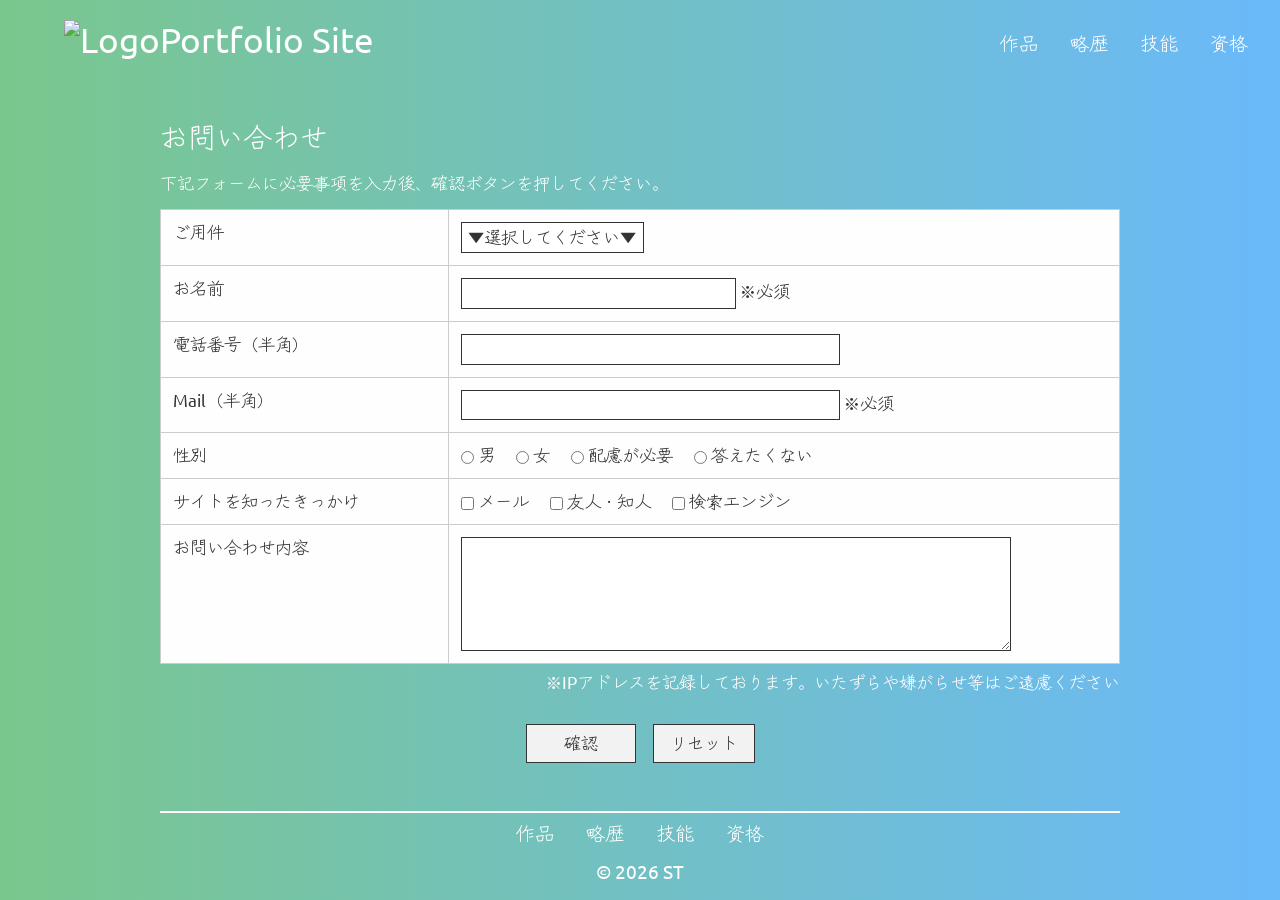
==== contact.html @ 0372b408 "Repository Hierarchy Correction htmlファイルがリポジトリ直下になるよう修正" ====
<!DOCTYPE html>
<html lang="ja">

<head>
  <meta charset="UTF-8">
  <meta name="viewport" content="width=device-width, initial-scale=1.0">
  <meta name="Description" content="" />
  <meta name="Keywords" content="" />

  <!-- ファビコン -->
  <link rel="icon" href="./img/favicon.ico" sizes="48x48"><!-- 48×48 -->
  <link rel="icon" href="./img/esoradonTop.svg" type="img/svg+xml">
  <link rel="apple-touch-icon" href="./img/esoradonTop.png" sizes="180x180"><!-- 180×180 -->

  <!-- リセットCSS -->
  <link rel="stylesheet" href="./css/reset.css">

  <!-- style.css 読み込み -->
  <link rel="stylesheet" href="./css/lightbox.css">
  <link rel="stylesheet" href="./css/style.css">
  <link rel="stylesheet" href="./css/responsive.css">

  <!-- Google Fonts 読み込み -->
  <link rel="preconnect" href="https://fonts.googleapis.com">
  <link rel="preconnect" href="https://fonts.gstatic.com" crossorigin>
  <link rel="preconnect" href="https://fonts.googleapis.com">
  <link rel="preconnect" href="https://fonts.gstatic.com" crossorigin>
  <link
    href="https://fonts.googleapis.com/css2?family=Ubuntu:ital,wght@0,300;0,400;0,500;0,700;1,300;1,400;1,500;1,700&family=Zen+Kurenaido&display=swap"
    rel="stylesheet">

  <title>Portfolio Site</title>
</head>

<body>
  <header>
    <div class="navSection">
      <div class="logoArea">
        <a href="./index.html">
          <h1 class="capitalize">
            <img src="./img/logo.png" alt="logo" class="logo">
            portfolio site
          </h1>
        </a>
      </div>
    </div>
  </header>

  <div id="menu">
    <nav>
      <div class="inner">
        <ul>
          <li>
            <a href="./index.html#portfolio">作品</a>
          </li>
          <li>
            <a href="./index.html#career">略歴</a>
          </li>
          <li>
            <a href="./index.html#skill">技能</a>
          </li>
          <li>
            <a href="./index.html#qualification">資格</a>
          </li>
        </ul>
      </div>
    </nav>

    <div class="toggleBtn">
      <span></span>
      <span></span>
      <span></span>
    </div>

    <div id="mask"></div>
  </div>


  <!-- お問合せ-->

  <body>
    <div id="formWrap" class="topics">
      <h3>お問い合わせ</h3>
      <p>下記フォームに必要事項を入力後、確認ボタンを押してください。</p>
      <form method="post" action="mail.php">
        <table class="formTable capitalize">
          <tr>
            <th>ご用件</th>
            <td><select name="ご用件">
                <option value="">&#x25BC;選択してください&#x25BC;</option>
                <option value="ご質問・お問い合わせ">ご質問・お問い合わせ</option>
                <option value="リンクについて">リンクについて</option>
              </select></td>
          </tr>
          <tr>
            <th>お名前</th>
            <td><input size="20" type="text" name="お名前" /> ※必須</td>
          </tr>
          <tr>
            <th>電話番号（半角）</th>
            <td><input size="30" type="text" name="電話番号" /></td>
          </tr>
          <tr>
            <th>mail（半角）</th>
            <td><input size="30" type="text" name="Email" /> ※必須</td>
          </tr>
          <tr>
            <th>性別</th>
            <td><input type="radio" name="性別" value="男" /> 男　
              <input type="radio" name="性別" value="女" /> 女　
              <input type="radio" name="性別" value="配慮が必要" /> 配慮が必要　
              <input type="radio" name="性別" value="答えたくない" /> 答えたくない
            </td>
          </tr>
          <tr>
            <th>サイトを知ったきっかけ</th>
            <td>
              <input name="サイトを知ったきっかけ[]" type="checkbox" value="メール" /> メール　
              <input name="サイトを知ったきっかけ[]" type="checkbox" value="友人・知人" /> 友人・知人　
              <input name="サイトを知ったきっかけ[]" type="checkbox" value="検索エンジン" /> 検索エンジン
            </td>
          </tr>
          <tr>
            <th>お問い合わせ内容<br /></th>
            <td><textarea name="お問い合わせ内容" cols="50" rows="5"></textarea></td>
          </tr>
        </table>
        <p class="uppercase caution">&#8251;ipアドレスを記録しております。いたずらや嫌がらせ等はご遠慮ください</p>
        <p align="center">
          <input type="submit" value="　 確認 　" />　<input type="reset" value="リセット" />
        </p>
      </form>
    </div>
  </body>

  <footer>
    <div class="footerMenu">
      <nav>
        <div class="inner">
          <ul>
            <li>
              <a href="#portfolio">作品</a>
            </li>
            <li>
              <a href="#career">略歴</a>
            </li>
            <li>
              <a href="#skill">技能</a>
            </li>
            <li>
              <a href="#qualification">資格</a>
            </li>
          </ul>
        </div>
      </nav>
    </div>

    <div class="copyright uppercase">&copy; 2026 st</div>
  </footer>
  <script src="./js/lightbox-plus-jquery.min.js"></script>
  <script src="./js/script.js"></script>

</body>

</html>
---- css/style.css ----
@charset "utf-8";

/* 共通 */
html {
    scroll-behavior: smooth;
}

.capitalize {
    text-transform: capitalize;
}

.uppercase {
    text-transform: uppercase;
}

body {
    margin: 0;
    padding: 0;
    font-family: "Ubuntu", "Zen Kurenaido", sans-serif;
    font-size: 1.2em;
    background: linear-gradient(to right, #7ac78d, #6ab9fa);
    color: #fefefe;
}

section {
    max-width: 960px;
    margin: 0 auto;
}

.topics {
    padding-bottom: 32px;
    margin: 0 auto 32px;
    border-bottom: 3px ridge #fefefe;
}

.credit {
    text-align: right;
    margin-right: 120px;
}

/* ヘッダー */
.logoArea h1 {
    font-size: 1.8em;
    display: flex;
    align-items: center;

}

.icon {
    max-width: 80px;
    border-radius: 16px;
    margin: 0 8px;
    padding: 8px;
    background-color: #FEFEFE;
}

:root {
    --header-h: 80px;
}

.navSection {
    display: flex;
    justify-content: space-between;
    align-items: center;
    width: 100%;
    padding: 24px 5%;
    height: var(--header-h);
    position: fixed;
    top: 0;
    left: 50%;
    transform: translateX(-50%);
    z-index: 100;
    background: linear-gradient(to right, #7ac78d, #6ab9fa);
}

h1 {
    font-size: 1.8em;
}

.logoArea {
    vertical-align: middle;
}

/* menu */
#menu {
    z-index: 1000;
    position: fixed;
    padding: 32px 0;
    top: 0;
    right: 32px;
    white-space: nowrap;
}

#menu .inner ul {
    display: flex;
    gap: 32px;
}

#menu .inner ul li a {
    transition: 0.2s;
}

#menu .inner ul li a:hover {
    transition: 0.2s;
    opacity: 0.6;
}

/* mv */
.mvArea {
    text-align: center;
    margin: 88px auto 64px;
    position: relative;
}

.mvArea img {
    max-width: 100%;
    border-radius: 24px;
}


/* スクロールダウンの位置 */
.scroll {
    margin-inline: auto;
    width: fit-content;
    position: absolute;
    top: 80%;
    left: 50%;
    transform: translateX(-50%);
}

/* マウスホイール */
.scroll::before {
    animation: 2s scroll infinite;
    background: #fefefe;
    border-radius: 3px;
    content: "";
    height: 12px;
    left: 0;
    margin: auto;
    position: absolute;
    right: 0;
    width: 4px;
}

/* マウス */
.scroll::after {
    border: 2px solid #fefefe;
    border-radius: 16px;
    content: "";
    display: block;
    height: 52px;
    margin-inline: auto;
    margin-top: 16px;
    width: 32px;
}

/* アニメーション */
@keyframes scroll {
    0% {
        opacity: 0;
        top: 40%;
    }

    50% {
        opacity: 1;
    }

    100% {
        opacity: 0;
        top: 70%;
    }
}

/* プロフィール */
.personal {
    display: flex;
    justify-content: center;
    align-items: center;
    gap: 32px;
    margin-bottom: 64px;
    padding-bottom: 32px;
}

.face {
    max-width: 320px;
    border-radius: 24px;
}

h2 {
    font-size: 1.5em;
    margin-bottom: 16px;
}

.profile table {
    margin-bottom: 16px;
}

.comment {
    max-width: 440px;
    margin: 0 auto;
}

/* メインコンテンツ */
/* 作品 */
.category {
    text-align: center;
    margin-bottom: 32px;
}

.category img {
    max-width: 80px;
    margin-bottom: 8px;
}

.gallery {
    margin-bottom: 16px;
    border-bottom: 3px dotted #fefefe;
}

.gallery:last-child {
    margin-bottom: 0;
    border-bottom: none;
}

.gallery h3 span {
    font-size: 0.7em;
}

.galleryConainer {
    display: flex;
    flex-wrap: wrap;
    justify-content: space-between;
    margin: 0 auto;
    max-width: 94%;
}

.galleryWrap {
    width: 30%;
    margin-bottom: 32px;
    display: flex;
    flex-direction: column;
    object-fit: cover;
}

.galleryWrap>a {
    width: 100%;
    height: 320px;
    /* ← h4を揃えるための基準 */
    display: flex;
    align-items: flex-end;
    /* ← 画像を下揃え */
    justify-content: center;
}

.galleryWrap img {
    max-width: 100%;
    height: 100%;
    object-fit: contain;
    display: block;
    margin-bottom: 16px;
    transition: transform .6s ease;
}

.galleryWrap :hover img {
    transform: scale(1.1);
    /* 拡大 */
}

.lb-data .lb-caption {
    font-size: 0.8em;
}

a[hidden] {
    display: none;
}

.galleryWrap p {
    line-height: 1.2;
}

h3 {
    font-size: 1.6em;
    margin-bottom: 24px;
}

h4 {
    font-size: 1.2em;
    margin-bottom: 16px;
    position: relative;
    text-align: center;
}

.galleryWrap button {
    display: block;
    border: 1px solid #fefefe;
    padding: 16px;
    border-radius: 32px;
    margin: 0 auto 16px;
    width: 240px;
    text-align: center;
    background-color: #3a4f9c;
}

/* ホバーした時に色を変える */
.galleryWrap button:hover {
    color: #3a4f9c;
    background-color: #bbdaf7;
    padding: 16px;
    border-radius: 32px;
}

/* career */
#career .content {
    max-width: 80%;
    margin: 0 auto;
}

#career {
    line-height: 1.5;
}

/* 技能 */
.content table {
    margin: 0 auto 8px;
}

.content table tr,
.content table th,
.content table td {
    border: solid 1px #fefefe;
    vertical-align: middle;
    padding: 8px;
}

/* 資格 */
#qualification .item {
    white-space: nowrap
}

/* コンタクト */
.contactArea{
    margin: 32px auto;
    width: 560px;
}

.contactArea .contact {
    display: block;
    font-size: 1.2em;
    text-align: center;
    color: #3a4f9c;
    padding: 16px 0 32px;
    border-radius: 8px;
    background-color: #fefefe;
}

.contactArea img {
max-width: 160px;
display: block;
margin: 0 auto;
}

.contactBox {
    position: fixed;
    top: 80%;
    right: 4%;
    z-index: 1000;
    box-shadow: 2px #333333;
    opacity: 0;
    pointer-events: none;
    transition: opacity 0.3s;
}

.contactBox.is-visible {
    opacity: 1;
    pointer-events: auto;
}

.contactText {
    font-size: 0.9em;
    font-weight: bold;
    text-align: center;
    white-space: nowrap;
    color: #3a4f9c;
    min-width: 128px;
    text-wrap: wrap;
}

.contactButton {
    width: 96px;
    height: 96px;
    display: flex;
    flex-direction: column;
    align-items: center;
    justify-content: center;
    padding: 80px;
    background-color: #FEFEFE;
    border-radius: 60%;
    text-decoration: none;
    color: inherit;
}

.contactBox img {
    max-width: 80px;
}

/* フッター */
footer {
    display: flex;
    flex-direction: column;
    align-items: center;
}

footer {
    margin-bottom: 16px;
}

.footerMenu {
    margin: 0 auto 16px;
}

.footerMenu ul {
    display: flex;
    gap: 32px;
}

/* コンタクト下層ページ */
#formWrap {
    max-width: 960px;
    margin: 128px auto 64px;
    color: #fefefe;
    line-height: 120%;
    font-size: 90%;
    margin-bottom: 8px;
}

#formWrap form {
    margin: 16px auto;
}

table.formTable {
    width: 100%;
    margin-bottom: 8px;
    border-collapse: collapse;
    color: #333;
}

input {
    color: #333;
}

table.formTable td,
table.formTable th {
    border: 1px solid #ccc;
    padding: 12px;
    background: #fefefe;
}

table.formTable th {
    width: 30%;
    font-weight: normal;
    text-align: left;
}

#formWrap .caution {
    text-align: right;
}


input,
textarea,
select {
    border: 1px solid #333;
    background-color: #fff;
    padding: 4px 6px;
    font-size: inherit;
}

input[type="submit"],
input[type="reset"] {
    border: 1px solid #333;
    background-color: #f2f2f2;
    padding: 8px 16px;
    cursor: pointer;
}

input[type="submit"]:hover,
input[type="reset"]:hover {
    background-color: #e0e0e0;
}

.caution {
    margin-bottom: 32px;
}
---- css/responsive.css ----
@media (max-width: 640px) {

    /* 共通 */
    section {
        max-width: 96%;
        margin: 0 auto;
    }

    .topics {
        padding-bottom: 16px;
        margin: 0 auto 16px;
    }

    /* ヘッダー */
    .navSection {
        display: block;
    }

    h1 {
        align-items: center;
    }

    /* ハンバーガーメニュー */
    #menu .inner ul {
        display: block;
    }

    nav {
        display: block;
        position: fixed;
        background-color: #fefefe;
        width: 240px;
        top: -240px;
        left: 0;
        bottom: 0;
        transition: all 0.5s;
        z-index: 1000;
        opacity: 0;
    }

    .open nav {
        top: 0;
        opacity: 1;
    }

    nav .inner {
        padding: 24px;
    }

    nav .inner ul {
        list-style: none;
        margin: 0;
        padding: 0;
    }

    nav .inner ul li {
        margin: 0;
        border-bottom: 1px solid #333;
    }

    nav .inner ul li a {
        display: block;
        font-size: 16px;
        padding: 1em;
        text-decoration: none;
        transition-duration: 0.2s;
        background: linear-gradient(90deg, #7ac78d 0%, #6ab9fa 40%, #ff3bef 80%);
        background-size: 300% 100%;
        background-clip: content-box;
        -webkit-background-clip: text;
        -webkit-text-fill-color: transparent;
        animation-name: gradationTextAnimation;
        animation-duration: 8s;
        animation-timing-function: linear;
        animation-iteration-count: infinite;
    }

    @keyframes gradationTextAnimation {
        0% {
            background-position: 0 0;
        }

        50% {
            background-position: 100% 0;
        }

        100% {
            background-position: 0 0;
        }
    }

    nav .inner ul li:hover {
        background: #e4e4e4;
    }

    .toggleBtn {
        display: block;
        position: fixed;
        top: 32px;
        right: 32px;
        width: 32px;
        height: 32px;
        z-index: 1000;
        cursor: pointer;
    }

    .toggleBtn span {
        position: absolute;
        display: block;
        left: 0;
        width: 32px;
        height: 2px;
        background-color: #fefefe;
        transition: all 0.5s;
        border-radius: 4px;
    }

    .toggleBtn span:nth-child(1) {
        top: 4px;
    }

    .toggleBtn span:nth-child(2) {
        top: 16px;
    }

    .toggleBtn span:nth-child(3) {
        bottom: 4px;
    }

    .open .toggleBtn span {
        background-color: #fefefe;
    }

    .open .toggleBtn span:nth-child(1) {
        transform: translateY(12px) rotate(-315deg);
    }

    .open .toggleBtn span:nth-child(2) {
        opacity: 0;
    }

    .open .toggleBtn span:nth-child(3) {
        transform: translateY(-10px) rotate(315deg);
    }

    .toggleBtn::after {
        content: "";
        position: absolute;
        top: 50%;
        left: 50%;
        width: 48px;
        height: 48px;
        border-radius: 50%;
        border: 2px solid #fefefe;
        transform: translate(-50%, -50%) rotate(0deg);
        opacity: 0;
    }

    .open .toggleBtn::after {
        opacity: 1;
        animation: circleOpen 0.6s ease-out forwards;
    }

    .close .toggleBtn::after {
        opacity: 1;
        animation: circleClose 0.6s ease-in forwards;
    }

    @keyframes circleOpen {
        0% {
            transform: translate(-50%, -50%) rotate(0deg);
            clip-path: inset(0 100% 0 0);
        }

        100% {
            transform: translate(-50%, -50%) rotate(360deg);
            clip-path: inset(0 0 0 0);
        }
    }

    @keyframes circleClose {
        0% {
            transform: translate(-50%, -50%) rotate(360deg);
            clip-path: inset(0 0 0 0);
        }

        100% {
            transform: translate(-50%, -50%) rotate(0deg);
            clip-path: inset(0 100% 0 0);
        }
    }


    #mask {
        display: none;
        transition: all 0.5s;
    }

    .open #mask {
        display: block;
        background: #333;
        width: 100%;
        height: 100%;
        top: 0;
        left: 0;
        position: fixed;
        opacity: 0.8;
        z-index: 500;
        cursor: pointer;
    }

/* mv */

.mvArea img {
    height: 80vh;
    object-fit: cover;
}

    /*プロフィール*/
    .personal {
        display: block;
        gap: 0;
        margin-bottom: 64px;
        flex-direction: row-reverse;
    }

    .face {
        display: block;
        margin: 0 auto 16px;
    }

    h2 {
        font-size: 1.4em;
        text-align: center;
        margin-bottom: 8px;
    }

    .profile {
        margin: 0 auto;
    }

    .profile table {
        margin: 0 auto 16px;
    }

    .comment {
        max-width: 98%;
    }

    /* メインコンテンツ */
    /* 作品 */

    .gallery {
        display: block;
    }

    .category {
        text-align: center;
        margin-bottom: 24px;
    }


    .galleryWrap {
        width: 100%;
    }

    .galleryInner {
        text-align: center;
    }

    .galleryInner img {
        max-width: 50%;
        margin-bottom: 16px;
        padding-top: 32px;
    }

    .galleryInner p {
        max-width: 100%;
        margin: 0 auto 24px;
    }

    .dummy {
        display: none;
    }

    /* career */
    #career .content {
        max-width: 98%;
    }

    /* 技能 */
    #qualification{
        margin-bottom: 160px;
    }
    .content table {
        margin: 0 auto;
    }

    /* フッター */
    footer {
        display: block;
        text-align: center;
    }

    .footerMenu {
        display: none;
    }


    /* コンタクト */
    #formWrap {
        width: 95%;
        margin: 0 auto;
    }

    table.formTable th,
    table.formTable td {
        width: auto;
        display: block;
    }

    table.formTable th {
        margin-top: 8px;
        border-bottom: 0;
    }

    #formWrap .caution {
        text-align: left;
    }


    form input[type="text"],
    form textarea {
        width: 80%;
        padding: 8px;
        font-size: 110%;
        display: block;
    }

    form input[type="submit"],
    form input[type="reset"],
    form input[type="button"] {
        display: block;
        width: 80%;
        height: 44px;
    }
}
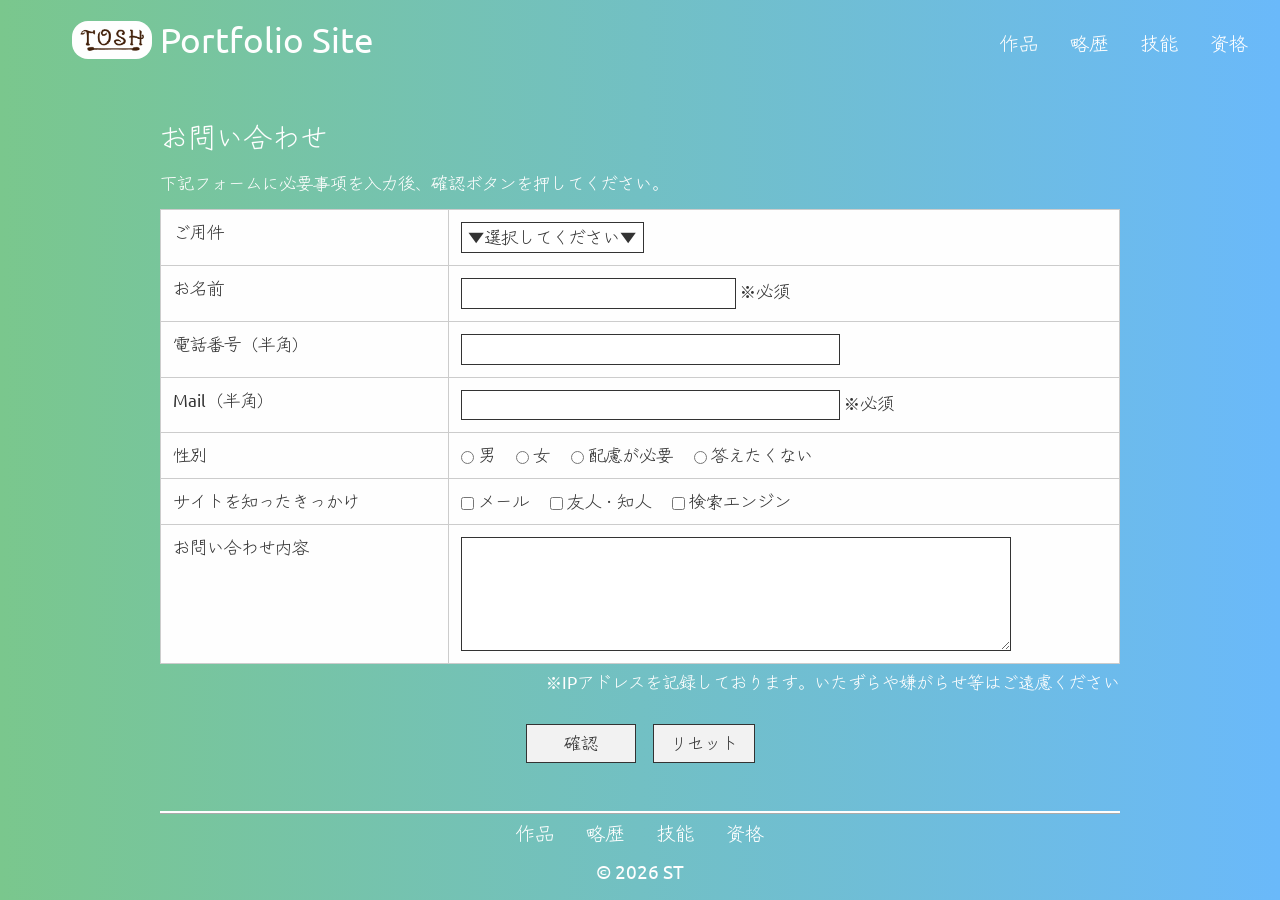
==== commit 21f76a3e: "Link correction ・サイト系ポートフォリオのリンクを仮置きから正しいものに更新 ・各ページでロゴが正しく表示されない問題を修正" ====
--- a/contact.html
+++ b/contact.html
@@ -38,7 +38,7 @@
       <div class="logoArea">
         <a href="./index.html">
           <h1 class="capitalize">
-            <img src="./img/logo.png" alt="logo" class="logo">
+            <img src="./img/logo.webp" alt="icon" class="icon">
             portfolio site
           </h1>
         </a>
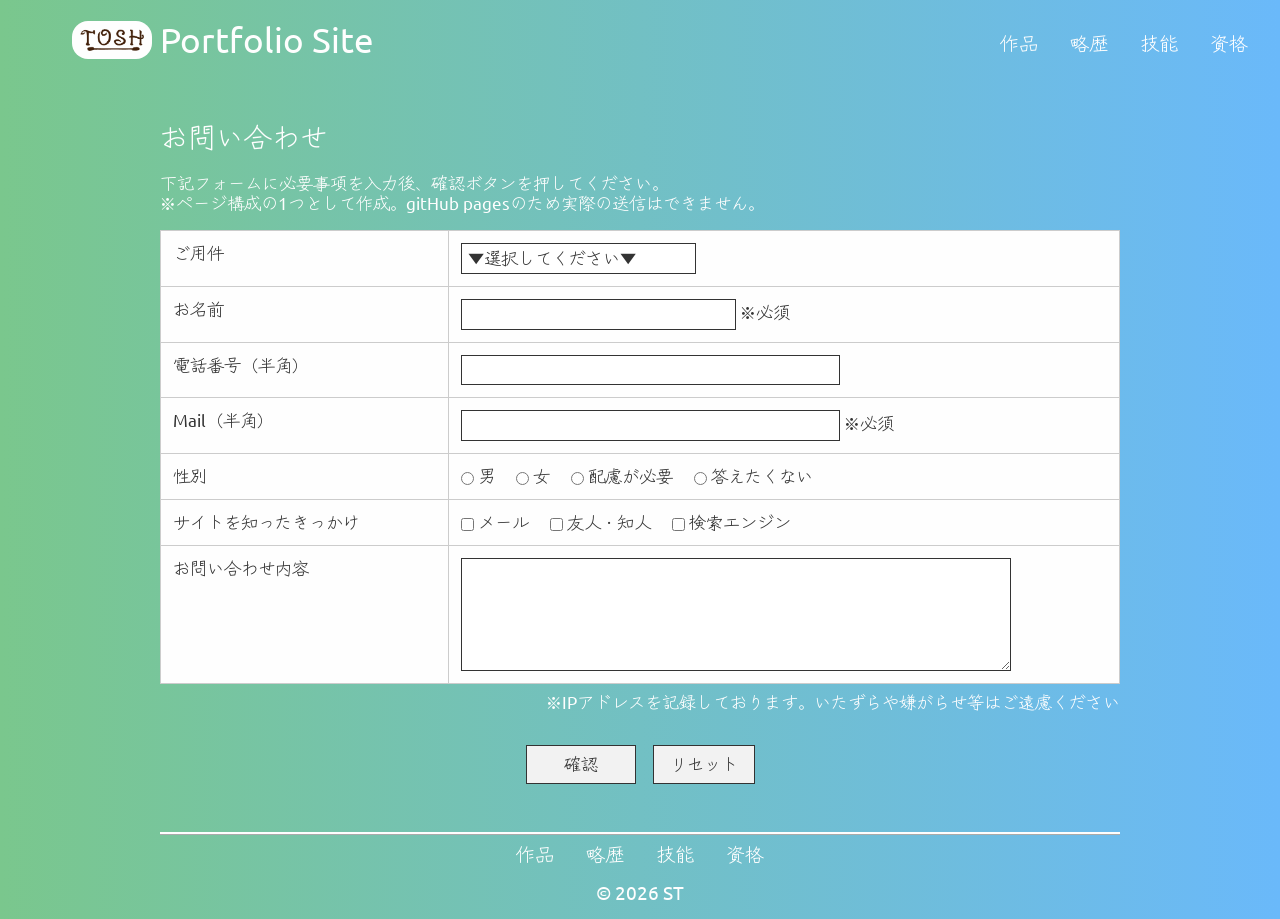
==== commit 9dbd3f1b: "Update Contact ・github利用のため、お問合せページのphpは送信まで動作しない旨を明記 ・送信はできないものの、mail.php内の署名とアドレスを調整" ====
--- a/contact.html
+++ b/contact.html
@@ -82,14 +82,15 @@
     <div id="formWrap" class="topics">
       <h3>お問い合わせ</h3>
       <p>下記フォームに必要事項を入力後、確認ボタンを押してください。</p>
+      <p>※ページ構成の1つとして作成。gitHub pagesのため実際の送信はできません。</p>
       <form method="post" action="mail.php">
         <table class="formTable capitalize">
           <tr>
             <th>ご用件</th>
             <td><select name="ご用件">
                 <option value="">&#x25BC;選択してください&#x25BC;</option>
-                <option value="ご質問・お問い合わせ">ご質問・お問い合わせ</option>
-                <option value="リンクについて">リンクについて</option>
+                <option value="コンタクトを取りたい">コンタクトを取りたい</option>
+                <option value="サイト内容に関するお問合せ">サイト内容に関するお問合せ</option>
               </select></td>
           </tr>
           <tr>
@@ -139,16 +140,16 @@
         <div class="inner">
           <ul>
             <li>
-              <a href="#portfolio">作品</a>
+              <a href="./index.html#portfolio">作品</a>
             </li>
             <li>
-              <a href="#career">略歴</a>
+              <a href="./index.html#career">略歴</a>
             </li>
             <li>
-              <a href="#skill">技能</a>
+              <a href="./index.html#skill">技能</a>
             </li>
             <li>
-              <a href="#qualification">資格</a>
+              <a href="./index.html#qualification">資格</a>
             </li>
           </ul>
         </div>
--- a/css/style.css
+++ b/css/style.css
@@ -242,55 +242,7 @@
     object-fit: cover;
 }
 
-.galleryWrap>a {
-    width: 100%;
-    height: 320px;
-    /* ← h4を揃えるための基準 */
-    display: flex;
-    align-items: flex-end;
-    /* ← 画像を下揃え */
-    justify-content: center;
-}
-
-.galleryWrap img {
-    max-width: 100%;
-    height: 100%;
-    object-fit: contain;
-    display: block;
-    margin-bottom: 16px;
-    transition: transform .6s ease;
-}
-
-.galleryWrap :hover img {
-    transform: scale(1.1);
-    /* 拡大 */
-}
-
-.lb-data .lb-caption {
-    font-size: 0.8em;
-}
-
-a[hidden] {
-    display: none;
-}
-
-.galleryWrap p {
-    line-height: 1.2;
-}
-
-h3 {
-    font-size: 1.6em;
-    margin-bottom: 24px;
-}
-
-h4 {
-    font-size: 1.2em;
-    margin-bottom: 16px;
-    position: relative;
-    text-align: center;
-}
-
-.galleryWrap button {
+.galleryWrap .button {
     display: block;
     border: 1px solid #fefefe;
     padding: 16px;
@@ -302,11 +254,49 @@
 }
 
 /* ホバーした時に色を変える */
-.galleryWrap button:hover {
+.galleryWrap .button:hover {
     color: #3a4f9c;
     background-color: #bbdaf7;
     padding: 16px;
     border-radius: 32px;
+}
+
+.galleryWrap img {
+    max-width: 100%;
+    height: 100%;
+    object-fit: contain;
+    display: block;
+    margin-bottom: 16px;
+    transition: transform .6s ease;
+}
+
+.galleryWrap :hover img {
+    transform: scale(1.1);
+    /* 拡大 */
+}
+
+.lb-data .lb-caption {
+    font-size: 0.8em;
+}
+
+a[hidden] {
+    display: none;
+}
+
+.galleryWrap p {
+    line-height: 1.2;
+}
+
+h3 {
+    font-size: 1.6em;
+    margin-bottom: 24px;
+}
+
+h4 {
+    font-size: 1.2em;
+    margin-bottom: 16px;
+    position: relative;
+    text-align: center;
 }
 
 /* career */
@@ -338,7 +328,7 @@
 }
 
 /* コンタクト */
-.contactArea{
+.contactArea {
     margin: 32px auto;
     width: 560px;
 }
@@ -354,9 +344,9 @@
 }
 
 .contactArea img {
-max-width: 160px;
-display: block;
-margin: 0 auto;
+    max-width: 160px;
+    display: block;
+    margin: 0 auto;
 }
 
 .contactBox {
--- a/css/responsive.css
+++ b/css/responsive.css
@@ -209,12 +209,12 @@
         cursor: pointer;
     }
 
-/* mv */
-
-.mvArea img {
-    height: 80vh;
-    object-fit: cover;
-}
+    /* mv */
+
+    .mvArea img {
+        height: 80vh;
+        object-fit: cover;
+    }
 
     /*プロフィール*/
     .personal {
@@ -262,6 +262,7 @@
 
     .galleryWrap {
         width: 100%;
+        align-items: center;
     }
 
     .galleryInner {
@@ -289,9 +290,10 @@
     }
 
     /* 技能 */
-    #qualification{
+    #qualification {
         margin-bottom: 160px;
     }
+
     .content table {
         margin: 0 auto;
     }
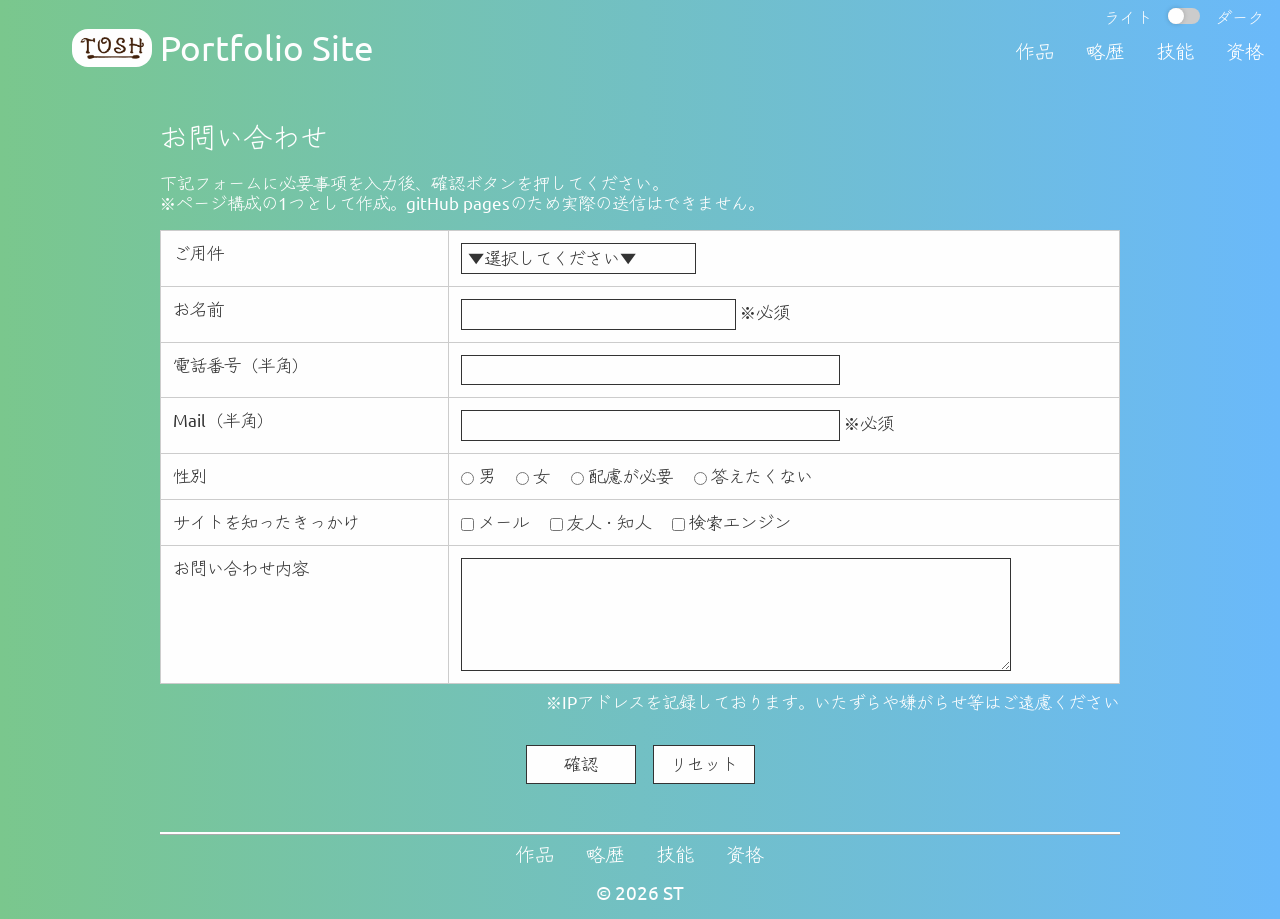
==== commit 39e5955f: "Update: Dark Mode,Correction:Hamburger menu" ====
--- a/contact.html
+++ b/contact.html
@@ -28,11 +28,17 @@
   <link
     href="https://fonts.googleapis.com/css2?family=Ubuntu:ital,wght@0,300;0,400;0,500;0,700;1,300;1,400;1,500;1,700&family=Zen+Kurenaido&display=swap"
     rel="stylesheet">
-
-  <title>Portfolio Site</title>
 </head>
 
 <body>
+  <!-- ダークモード読み込み -->
+  <script>
+    if (localStorage.getItem('isDark') === 'true') {
+      document.body.classList.add('isDark');
+    }
+  </script>
+
+  <title>Portfolio Site</title>
   <header>
     <div class="navSection">
       <div class="logoArea">
@@ -65,6 +71,16 @@
         </ul>
       </div>
     </nav>
+
+    <div class="mode">
+      <span>ライト</span>
+      <div class="toggle">
+        <input id="modeToggle" class="toggleInput" type='checkbox'>
+        <label for="modeToggle" class="toggleLabel">
+      </div>
+      <span>ダーク</span>
+    </div>
+
 
     <div class="toggleBtn">
       <span></span>
@@ -127,7 +143,7 @@
           </tr>
         </table>
         <p class="uppercase caution">&#8251;ipアドレスを記録しております。いたずらや嫌がらせ等はご遠慮ください</p>
-        <p align="center">
+        <p style="text-align: center;">
           <input type="submit" value="　 確認 　" />　<input type="reset" value="リセット" />
         </p>
       </form>
--- a/css/style.css
+++ b/css/style.css
@@ -1,4 +1,23 @@
 @charset "utf-8";
+
+:root {
+    --header-h: 80px;
+
+    --black: #333;
+    --white: #fefefe;
+    --submitWhite: #e4e4e4;
+    --lightGreen: #7ac78d;
+    --lightBlue: #6ab9fa;
+    --whiteGray: #ccc;
+    --blue: #3a4f9c;
+    --skyBlue: #bbdaf7;
+
+    --gray: #6c757d;
+    --darkBlue: #070341;
+    --warmOrange: #f3cbae;
+    --orange: #dd9d6f;
+
+}
 
 /* 共通 */
 html {
@@ -18,8 +37,8 @@
     padding: 0;
     font-family: "Ubuntu", "Zen Kurenaido", sans-serif;
     font-size: 1.2em;
-    background: linear-gradient(to right, #7ac78d, #6ab9fa);
-    color: #fefefe;
+    background: linear-gradient(to right, var(--lightGreen), var(--lightBlue));
+    color: var(--white);
 }
 
 section {
@@ -30,7 +49,7 @@
 .topics {
     padding-bottom: 32px;
     margin: 0 auto 32px;
-    border-bottom: 3px ridge #fefefe;
+    border-bottom: 3px ridge var(--white);
 }
 
 .credit {
@@ -43,7 +62,7 @@
     font-size: 1.8em;
     display: flex;
     align-items: center;
-
+    padding-top: 32px;
 }
 
 .icon {
@@ -51,11 +70,7 @@
     border-radius: 16px;
     margin: 0 8px;
     padding: 8px;
-    background-color: #FEFEFE;
-}
-
-:root {
-    --header-h: 80px;
+    background-color: var(--white);
 }
 
 .navSection {
@@ -63,14 +78,14 @@
     justify-content: space-between;
     align-items: center;
     width: 100%;
-    padding: 24px 5%;
+    padding: 32px 5% 80px;
     height: var(--header-h);
     position: fixed;
     top: 0;
     left: 50%;
     transform: translateX(-50%);
     z-index: 100;
-    background: linear-gradient(to right, #7ac78d, #6ab9fa);
+    background: linear-gradient(to right, var(--lightGreen), var(--lightBlue));
 }
 
 h1 {
@@ -79,15 +94,78 @@
 
 .logoArea {
     vertical-align: middle;
+}
+
+/* カラーモードドグル */
+.mode {
+    z-index: 1000;
+    display: flex;
+    gap: 16px;
+    position: fixed;
+    padding: 32px 0;
+    top: -24px;
+    right: 16px;
+    white-space: nowrap;
+    font-size: 16px;
+}
+
+.modeToggle {
+    position: relative;
+    width: 32px;
+    height: 32px;
+    margin: 16px;
+}
+
+.toggleInput {
+    position: absolute;
+    width: 12%;
+    height: 20%;
+    z-index: 3;
+    opacity: 0;
+    cursor: pointer;
+}
+
+.toggleLabel {
+    width: 32px;
+    height: 16px;
+    background: var(--whiteGray);
+    position: relative;
+    display: inline-block;
+    border-radius: 32px;
+    transition: 0.4s;
+    box-sizing: border-box;
+}
+
+.toggleLabel:after {
+    content: "";
+    position: absolute;
+    width: 16px;
+    height: 16px;
+    border-radius: 100%;
+    left: 0;
+    top: 0;
+    z-index: 2;
+    background: var(--white);
+    box-shadow: 0 0 5px rgba(0, 0, 0, 0.2);
+    transition: 0.4s;
+}
+
+.toggleInput:checked+.toggleLabel {
+    background-color: var(--warmOrange);
+}
+
+.toggleInput:checked+.toggleLabel:after {
+    left: 16px;
 }
 
 /* menu */
 #menu {
     z-index: 1000;
+    display: flex;
     position: fixed;
     padding: 32px 0;
-    top: 0;
-    right: 32px;
+    top: 8px;
+    right: 16px;
     white-space: nowrap;
 }
 
@@ -108,7 +186,7 @@
 /* mv */
 .mvArea {
     text-align: center;
-    margin: 88px auto 64px;
+    margin: 112px auto 64px;
     position: relative;
 }
 
@@ -123,7 +201,7 @@
     margin-inline: auto;
     width: fit-content;
     position: absolute;
-    top: 80%;
+    top: 77%;
     left: 50%;
     transform: translateX(-50%);
 }
@@ -131,7 +209,7 @@
 /* マウスホイール */
 .scroll::before {
     animation: 2s scroll infinite;
-    background: #fefefe;
+    background: var(--white);
     border-radius: 3px;
     content: "";
     height: 12px;
@@ -144,7 +222,7 @@
 
 /* マウス */
 .scroll::after {
-    border: 2px solid #fefefe;
+    border: 2px solid var(--white);
     border-radius: 16px;
     content: "";
     display: block;
@@ -214,7 +292,7 @@
 
 .gallery {
     margin-bottom: 16px;
-    border-bottom: 3px dotted #fefefe;
+    border-bottom: 3px dotted var(--white);
 }
 
 .gallery:last-child {
@@ -226,7 +304,7 @@
     font-size: 0.7em;
 }
 
-.galleryConainer {
+.galleryContainer {
     display: flex;
     flex-wrap: wrap;
     justify-content: space-between;
@@ -244,19 +322,19 @@
 
 .galleryWrap .button {
     display: block;
-    border: 1px solid #fefefe;
+    border: 1px solid var(--white);
     padding: 16px;
     border-radius: 32px;
     margin: 0 auto 16px;
     width: 240px;
     text-align: center;
-    background-color: #3a4f9c;
+    background-color: var(--blue);
 }
 
 /* ホバーした時に色を変える */
 .galleryWrap .button:hover {
-    color: #3a4f9c;
-    background-color: #bbdaf7;
+    color: var(--blue);
+    background-color: var(--skyBlue);
     padding: 16px;
     border-radius: 32px;
 }
@@ -317,7 +395,7 @@
 .content table tr,
 .content table th,
 .content table td {
-    border: solid 1px #fefefe;
+    border: solid 1px var(--white);
     vertical-align: middle;
     padding: 8px;
 }
@@ -337,10 +415,10 @@
     display: block;
     font-size: 1.2em;
     text-align: center;
-    color: #3a4f9c;
+    color: var(--blue);
     padding: 16px 0 32px;
     border-radius: 8px;
-    background-color: #fefefe;
+    background-color: var(--white);
 }
 
 .contactArea img {
@@ -352,9 +430,9 @@
 .contactBox {
     position: fixed;
     top: 80%;
-    right: 4%;
+    right: 16px;
     z-index: 1000;
-    box-shadow: 2px #333333;
+    box-shadow: 2px var(--black);
     opacity: 0;
     pointer-events: none;
     transition: opacity 0.3s;
@@ -370,7 +448,7 @@
     font-weight: bold;
     text-align: center;
     white-space: nowrap;
-    color: #3a4f9c;
+    color: var(--blue);
     min-width: 128px;
     text-wrap: wrap;
 }
@@ -383,7 +461,7 @@
     align-items: center;
     justify-content: center;
     padding: 80px;
-    background-color: #FEFEFE;
+    background-color: var(--white);
     border-radius: 60%;
     text-decoration: none;
     color: inherit;
@@ -413,11 +491,11 @@
     gap: 32px;
 }
 
-/* コンタクト下層ページ */
+/* 下層ページ（お問い合わせ） */
 #formWrap {
     max-width: 960px;
     margin: 128px auto 64px;
-    color: #fefefe;
+    color: var(--white);
     line-height: 120%;
     font-size: 90%;
     margin-bottom: 8px;
@@ -431,18 +509,18 @@
     width: 100%;
     margin-bottom: 8px;
     border-collapse: collapse;
-    color: #333;
+    color: var(--black);
 }
 
 input {
-    color: #333;
+    color: var(--black);
 }
 
 table.formTable td,
 table.formTable th {
-    border: 1px solid #ccc;
+    border: 1px solid var(--whiteGray);
     padding: 12px;
-    background: #fefefe;
+    background: var(--white);
 }
 
 table.formTable th {
@@ -459,25 +537,69 @@
 input,
 textarea,
 select {
-    border: 1px solid #333;
-    background-color: #fff;
+    border: 1px solid var(--black);
+    background-color: var(--white);
     padding: 4px 6px;
     font-size: inherit;
 }
 
 input[type="submit"],
 input[type="reset"] {
-    border: 1px solid #333;
-    background-color: #f2f2f2;
+    border: 1px solid var(--black);
+    background-color: var(--white);
     padding: 8px 16px;
     cursor: pointer;
 }
 
 input[type="submit"]:hover,
 input[type="reset"]:hover {
-    background-color: #e0e0e0;
+    background-color: var(--submitWhite);
 }
 
 .caution {
     margin-bottom: 32px;
+}
+
+/* ダークモード */
+/* ダークモード用の背景*/
+body::before {
+    content: "";
+    position: fixed;
+    inset: 0;
+    background: linear-gradient(to right, var(--gray), var(--darkBlue));
+    opacity: 0;
+    transition: opacity 0.8s ease;
+    z-index: -1;
+}
+
+/* ダークモード用の背景（ヘッダー）*/
+.navSection::before {
+    content: "";
+    position: absolute;
+    inset: 0;
+    background: linear-gradient(to right, var(--gray), var(--darkBlue));
+    opacity: 0;
+    transition: opacity 0.8s ease;
+    z-index: -1;
+}
+
+/* isDarkがついたら透明化を解除 */
+body.isDark::before,
+body.isDark .navSection::before {
+    opacity: 1;
+}
+
+/* bodyがダークモードになった時の、一部の要素の色を変更*/
+body.isDark .galleryWrap .button {
+    background-color: var(--orange);
+}
+
+body.isDark .galleryWrap .button:hover {
+    color: var(--darkBlue);
+    background-color: var(--warmOrange);
+}
+
+body.isDark .gallery:last-child {
+    margin-bottom: 0;
+    border-bottom: none;
 }
--- a/css/responsive.css
+++ b/css/responsive.css
@@ -12,14 +12,30 @@
     }
 
     /* ヘッダー */
-    .navSection {
-        display: block;
-    }
-
     h1 {
         align-items: center;
     }
 
+    /* カラーモード */
+    .mode {
+        z-index: 1000;
+        display: flex;
+        gap: 16px;
+        position: fixed;
+        padding: 32px 0;
+        top: -24px;
+        right: 6px;
+        white-space: nowrap;
+        font-size: 16px;
+    }
+
+    .modeToggle {
+        position: relative;
+        width: 32px;
+        height: 32px;
+        margin: 16px;
+    }
+
     /* ハンバーガーメニュー */
     #menu .inner ul {
         display: block;
@@ -28,19 +44,20 @@
     nav {
         display: block;
         position: fixed;
-        background-color: #fefefe;
+        background-color: var(--white);
         width: 240px;
         top: -240px;
         left: 0;
         bottom: 0;
         transition: all 0.5s;
-        z-index: 1000;
         opacity: 0;
+        pointer-events: none;
     }
 
     .open nav {
         top: 0;
         opacity: 1;
+        pointer-events: auto;
     }
 
     nav .inner {
@@ -55,7 +72,7 @@
 
     nav .inner ul li {
         margin: 0;
-        border-bottom: 1px solid #333;
+        border-bottom: 1px solid var(--black);
     }
 
     nav .inner ul li a {
@@ -90,14 +107,14 @@
     }
 
     nav .inner ul li:hover {
-        background: #e4e4e4;
+        background: var(--submitWhite);
     }
 
     .toggleBtn {
         display: block;
         position: fixed;
         top: 32px;
-        right: 32px;
+        right: 8px;
         width: 32px;
         height: 32px;
         z-index: 1000;
@@ -110,7 +127,7 @@
         left: 0;
         width: 32px;
         height: 2px;
-        background-color: #fefefe;
+        background-color: var(--white);
         transition: all 0.5s;
         border-radius: 4px;
     }
@@ -128,7 +145,7 @@
     }
 
     .open .toggleBtn span {
-        background-color: #fefefe;
+        background-color: var(--white);
     }
 
     .open .toggleBtn span:nth-child(1) {
@@ -151,7 +168,7 @@
         width: 48px;
         height: 48px;
         border-radius: 50%;
-        border: 2px solid #fefefe;
+        border: 2px solid var(--white);
         transform: translate(-50%, -50%) rotate(0deg);
         opacity: 0;
     }
@@ -190,15 +207,15 @@
         }
     }
 
-
     #mask {
         display: none;
         transition: all 0.5s;
+        z-index: 0;
     }
 
     .open #mask {
         display: block;
-        background: #333;
+        background: var(--black);
         width: 100%;
         height: 100%;
         top: 0;
@@ -210,7 +227,6 @@
     }
 
     /* mv */
-
     .mvArea img {
         height: 80vh;
         object-fit: cover;
@@ -259,7 +275,6 @@
         margin-bottom: 24px;
     }
 
-
     .galleryWrap {
         width: 100%;
         align-items: center;
@@ -308,7 +323,6 @@
         display: none;
     }
 
-
     /* コンタクト */
     #formWrap {
         width: 95%;
@@ -329,7 +343,6 @@
     #formWrap .caution {
         text-align: left;
     }
-
 
     form input[type="text"],
     form textarea {
@@ -346,4 +359,6 @@
         width: 80%;
         height: 44px;
     }
-}+}
+
+/* ダークモード */
